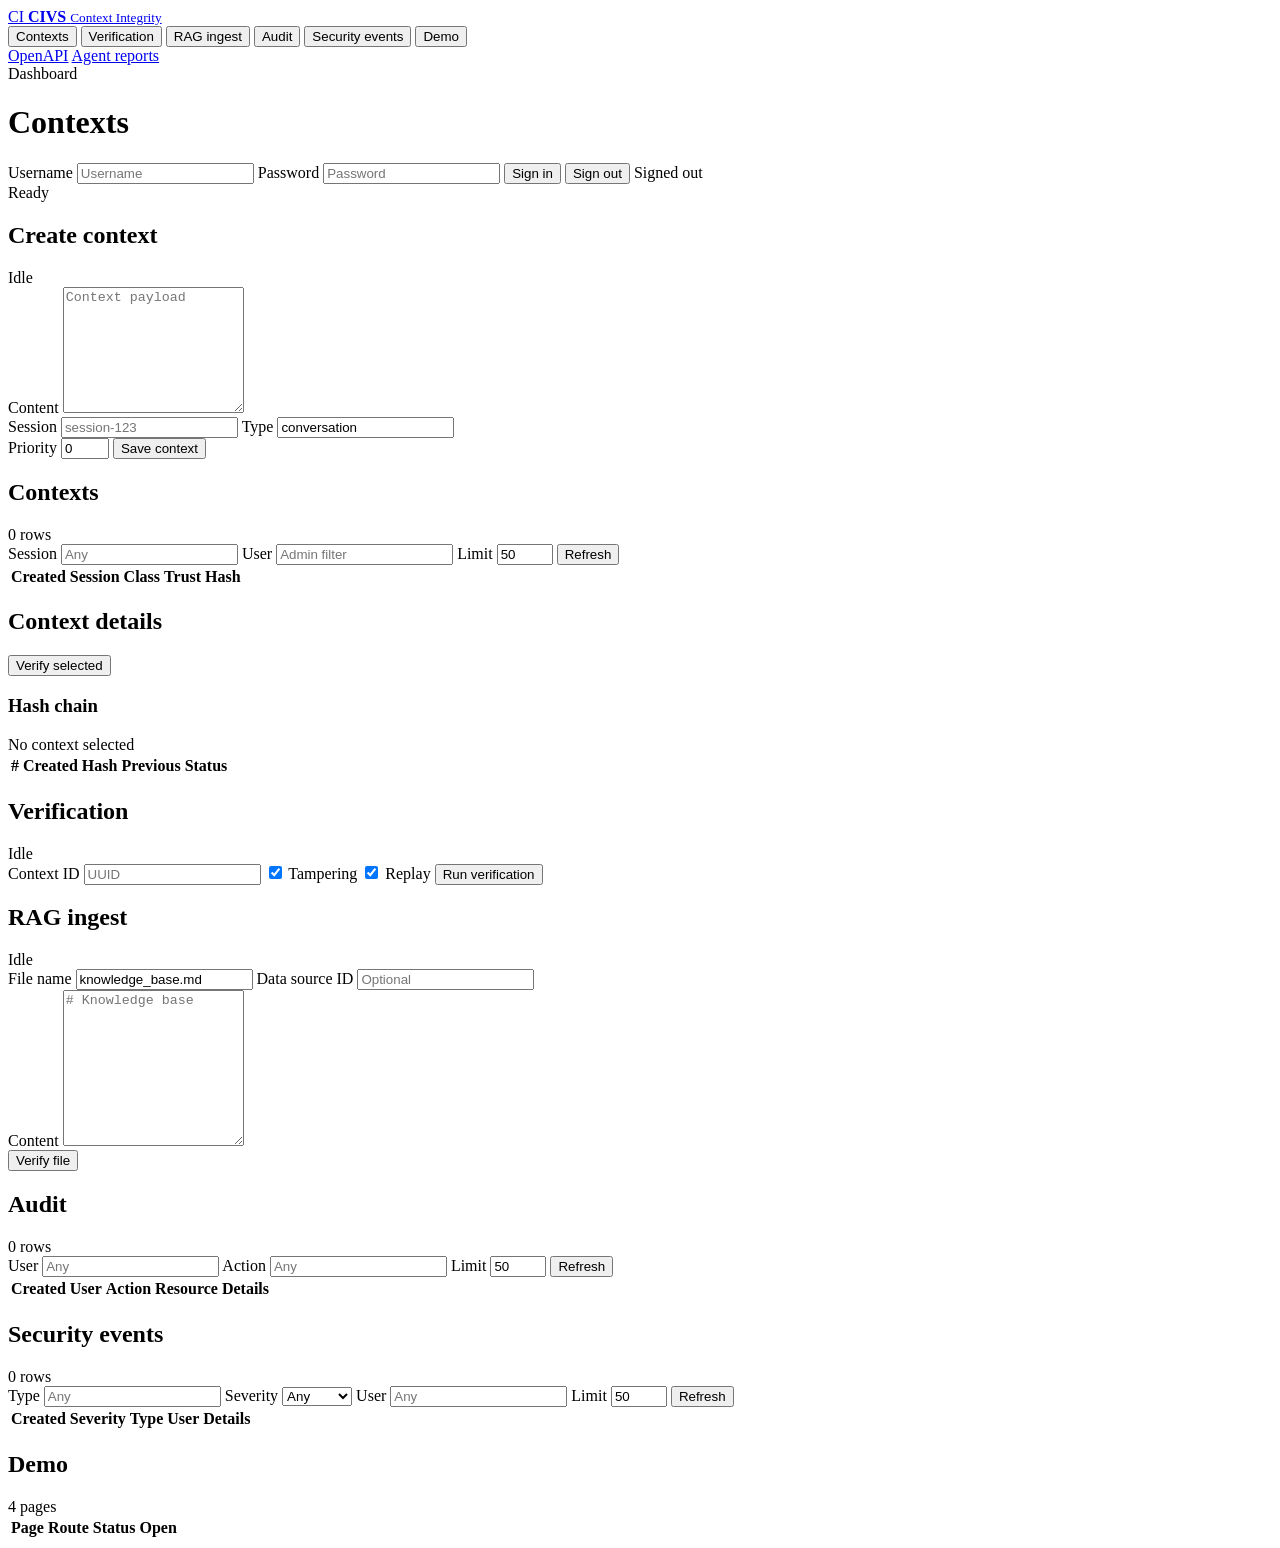
==== app/static/dashboard/index.html @ f7ebe667 "fix: the site interface was configured" ====
<!DOCTYPE html>
<html lang="ru">
<head>
  <meta charset="UTF-8">
  <meta name="viewport" content="width=device-width, initial-scale=1.0">
  <title>CIVS Dashboard</title>
  <link rel="stylesheet" href="/static/dashboard/index.css">
</head>
<body>
  <div class="app-shell">
    <aside class="sidebar">
      <a class="brand" href="/dashboard" aria-label="CIVS dashboard">
        <span class="brand-mark">CI</span>
        <span>
          <strong>CIVS</strong>
          <small>Context Integrity</small>
        </span>
      </a>

      <nav class="nav-list" aria-label="Dashboard navigation">
        <button class="nav-item is-active" type="button" data-view="contexts">Contexts</button>
        <button class="nav-item" type="button" data-view="verification">Verification</button>
        <button class="nav-item" type="button" data-view="rag">RAG ingest</button>
        <button class="nav-item" type="button" data-view="audit">Audit</button>
        <button class="nav-item" type="button" data-view="security">Security events</button>
        <button class="nav-item" type="button" data-view="demo">Demo</button>
      </nav>

      <div class="sidebar-links" aria-label="External pages">
        <a href="/docs">OpenAPI</a>
        <a href="/admin/interactions">Agent reports</a>
      </div>
    </aside>

    <main class="workspace">
      <header class="topbar">
        <div class="page-title">
          <span id="sectionKicker">Dashboard</span>
          <h1 id="sectionTitle">Contexts</h1>
        </div>

        <form id="loginForm" class="authbar">
          <label class="sr-only" for="usernameInput">Username</label>
          <input id="usernameInput" autocomplete="username" placeholder="Username">
          <label class="sr-only" for="passwordInput">Password</label>
          <input id="passwordInput" type="password" autocomplete="current-password" placeholder="Password">
          <button id="loginButton" type="submit">Sign in</button>
          <button id="logoutButton" class="secondary" type="button">Sign out</button>
          <span id="authState" class="auth-state">Signed out</span>
        </form>
      </header>

      <div id="statusLine" class="status-line" role="status">Ready</div>

      <section class="view is-active" data-panel="contexts">
        <div class="split-layout">
          <section class="panel create-panel" aria-labelledby="createContextHeading">
            <div class="panel-heading">
              <h2 id="createContextHeading">Create context</h2>
              <span id="contextCreateState">Idle</span>
            </div>
            <form id="contextCreateForm" class="form-grid">
              <label>
                Content
                <textarea id="contextContentInput" rows="8" placeholder="Context payload"></textarea>
              </label>
              <div class="two-col">
                <label>
                  Session
                  <input id="contextSessionInput" placeholder="session-123">
                </label>
                <label>
                  Type
                  <input id="contextTypeInput" value="conversation">
                </label>
              </div>
              <div class="two-col compact-row">
                <label>
                  Priority
                  <input id="contextPriorityInput" type="number" min="0" max="10" value="0">
                </label>
                <button id="createContextButton" type="submit">Save context</button>
              </div>
            </form>
          </section>

          <section class="panel data-panel" aria-labelledby="contextsHeading">
            <div class="panel-heading">
              <h2 id="contextsHeading">Contexts</h2>
              <span id="contextsCount">0 rows</span>
            </div>
            <form id="contextsFilterForm" class="toolbar">
              <label>
                Session
                <input id="contextsSessionFilter" placeholder="Any">
              </label>
              <label>
                User
                <input id="contextsUserFilter" placeholder="Admin filter">
              </label>
              <label>
                Limit
                <input id="contextsLimitFilter" type="number" min="1" max="100" value="50">
              </label>
              <button type="submit">Refresh</button>
            </form>
            <div class="table-wrap">
              <table>
                <thead>
                  <tr>
                    <th>Created</th>
                    <th>Session</th>
                    <th>Class</th>
                    <th>Trust</th>
                    <th>Hash</th>
                  </tr>
                </thead>
                <tbody id="contextsTableBody"></tbody>
              </table>
            </div>
          </section>
        </div>

        <section class="panel details-panel" aria-labelledby="contextDetailsHeading">
          <div class="panel-heading">
            <h2 id="contextDetailsHeading">Context details</h2>
            <button id="verifySelectedContextButton" class="secondary" type="button">Verify selected</button>
          </div>
          <div id="contextDetails" class="details-grid"></div>
          <div class="chain-block">
            <div class="panel-heading flat">
              <h3>Hash chain</h3>
              <span id="chainState">No context selected</span>
            </div>
            <div class="table-wrap compact">
              <table>
                <thead>
                  <tr>
                    <th>#</th>
                    <th>Created</th>
                    <th>Hash</th>
                    <th>Previous</th>
                    <th>Status</th>
                  </tr>
                </thead>
                <tbody id="chainTableBody"></tbody>
              </table>
            </div>
          </div>
        </section>
      </section>

      <section class="view" data-panel="verification">
        <section class="panel" aria-labelledby="verificationHeading">
          <div class="panel-heading">
            <h2 id="verificationHeading">Verification</h2>
            <span id="verificationState">Idle</span>
          </div>
          <form id="verifyForm" class="toolbar verify-toolbar">
            <label>
              Context ID
              <input id="verifyContextIdInput" placeholder="UUID">
            </label>
            <label class="check-label">
              <input id="verifyTamperingInput" type="checkbox" checked>
              Tampering
            </label>
            <label class="check-label">
              <input id="verifyReplayInput" type="checkbox" checked>
              Replay
            </label>
            <button type="submit">Run verification</button>
          </form>
          <div id="verificationResult" class="result-grid"></div>
        </section>
      </section>

      <section class="view" data-panel="rag">
        <section class="panel" aria-labelledby="ragHeading">
          <div class="panel-heading">
            <h2 id="ragHeading">RAG ingest</h2>
            <span id="ragState">Idle</span>
          </div>
          <form id="ragForm" class="form-grid">
            <div class="two-col">
              <label>
                File name
                <input id="ragFileNameInput" value="knowledge_base.md">
              </label>
              <label>
                Data source ID
                <input id="ragDataSourceInput" placeholder="Optional">
              </label>
            </div>
            <label>
              Content
              <textarea id="ragContentInput" rows="10" placeholder="# Knowledge base"></textarea>
            </label>
            <div class="actions-row">
              <button type="submit">Verify file</button>
            </div>
          </form>
          <div id="ragResult" class="result-grid"></div>
        </section>
      </section>

      <section class="view" data-panel="audit">
        <section class="panel data-panel" aria-labelledby="auditHeading">
          <div class="panel-heading">
            <h2 id="auditHeading">Audit</h2>
            <span id="auditCount">0 rows</span>
          </div>
          <form id="auditFilterForm" class="toolbar">
            <label>
              User
              <input id="auditUserFilter" placeholder="Any">
            </label>
            <label>
              Action
              <input id="auditActionFilter" placeholder="Any">
            </label>
            <label>
              Limit
              <input id="auditLimitFilter" type="number" min="1" max="100" value="50">
            </label>
            <button type="submit">Refresh</button>
          </form>
          <div class="table-wrap">
            <table>
              <thead>
                <tr>
                  <th>Created</th>
                  <th>User</th>
                  <th>Action</th>
                  <th>Resource</th>
                  <th>Details</th>
                </tr>
              </thead>
              <tbody id="auditTableBody"></tbody>
            </table>
          </div>
        </section>
      </section>

      <section class="view" data-panel="security">
        <section class="panel data-panel" aria-labelledby="securityHeading">
          <div class="panel-heading">
            <h2 id="securityHeading">Security events</h2>
            <span id="securityCount">0 rows</span>
          </div>
          <form id="securityFilterForm" class="toolbar">
            <label>
              Type
              <input id="securityTypeFilter" placeholder="Any">
            </label>
            <label>
              Severity
              <select id="securitySeverityFilter">
                <option value="">Any</option>
                <option value="low">low</option>
                <option value="medium">medium</option>
                <option value="high">high</option>
                <option value="critical">critical</option>
              </select>
            </label>
            <label>
              User
              <input id="securityUserFilter" placeholder="Any">
            </label>
            <label>
              Limit
              <input id="securityLimitFilter" type="number" min="1" max="100" value="50">
            </label>
            <button type="submit">Refresh</button>
          </form>
          <div class="table-wrap">
            <table>
              <thead>
                <tr>
                  <th>Created</th>
                  <th>Severity</th>
                  <th>Type</th>
                  <th>User</th>
                  <th>Details</th>
                </tr>
              </thead>
              <tbody id="securityTableBody"></tbody>
            </table>
          </div>
        </section>
      </section>

      <section class="view" data-panel="demo">
        <section class="panel data-panel" aria-labelledby="demoHeading">
          <div class="panel-heading">
            <h2 id="demoHeading">Demo</h2>
            <span>4 pages</span>
          </div>
          <div class="table-wrap">
            <table>
              <thead>
                <tr>
                  <th>Page</th>
                  <th>Route</th>
                  <th>Status</th>
                  <th>Open</th>
                </tr>
              </thead>
              <tbody id="demoTableBody"></tbody>
            </table>
          </div>
        </section>
      </section>
    </main>
  </div>

  <script src="/static/dashboard/index.js?v=20260514-verify-render"></script>
</body>
</html>
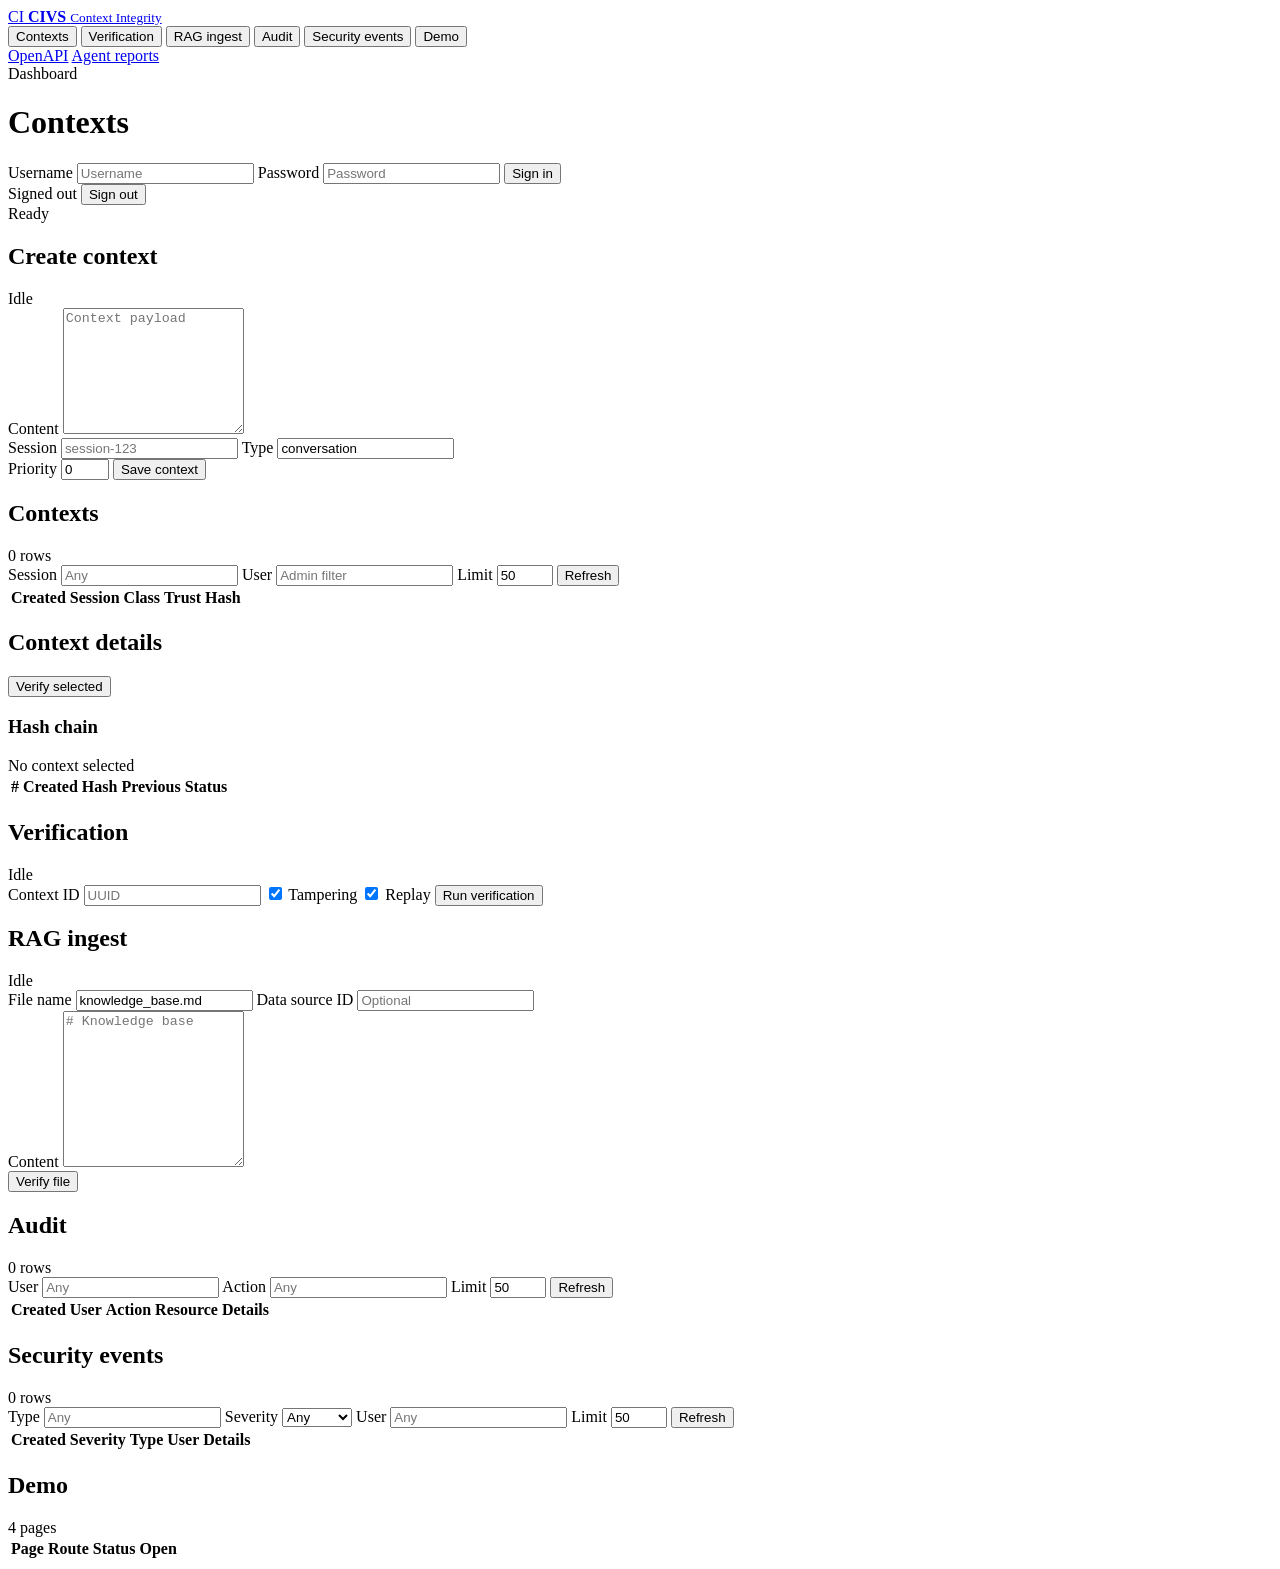
==== commit bfc75457: "fix: fixed auth visual" ====
--- a/app/static/dashboard/index.html
+++ b/app/static/dashboard/index.html
@@ -4,7 +4,7 @@
   <meta charset="UTF-8">
   <meta name="viewport" content="width=device-width, initial-scale=1.0">
   <title>CIVS Dashboard</title>
-  <link rel="stylesheet" href="/static/dashboard/index.css">
+  <link rel="stylesheet" href="/static/dashboard/index.css?v=20260514-auth-hide">
 </head>
 <body>
   <div class="app-shell">
@@ -39,14 +39,16 @@
           <h1 id="sectionTitle">Contexts</h1>
         </div>
 
-        <form id="loginForm" class="authbar">
-          <label class="sr-only" for="usernameInput">Username</label>
-          <input id="usernameInput" autocomplete="username" placeholder="Username">
-          <label class="sr-only" for="passwordInput">Password</label>
-          <input id="passwordInput" type="password" autocomplete="current-password" placeholder="Password">
-          <button id="loginButton" type="submit">Sign in</button>
+        <form id="loginForm" class="authbar" data-auth-mode="signed-out">
+          <div class="login-fields">
+            <label class="sr-only" for="usernameInput">Username</label>
+            <input id="usernameInput" autocomplete="username" placeholder="Username">
+            <label class="sr-only" for="passwordInput">Password</label>
+            <input id="passwordInput" type="password" autocomplete="current-password" placeholder="Password">
+            <button id="loginButton" type="submit">Sign in</button>
+          </div>
+          <span id="authState" class="auth-state">Signed out</span>
           <button id="logoutButton" class="secondary" type="button">Sign out</button>
-          <span id="authState" class="auth-state">Signed out</span>
         </form>
       </header>
 
@@ -314,6 +316,6 @@
     </main>
   </div>
 
-  <script src="/static/dashboard/index.js?v=20260514-verify-render"></script>
+  <script src="/static/dashboard/index.js?v=20260514-auth-hide"></script>
 </body>
 </html>
